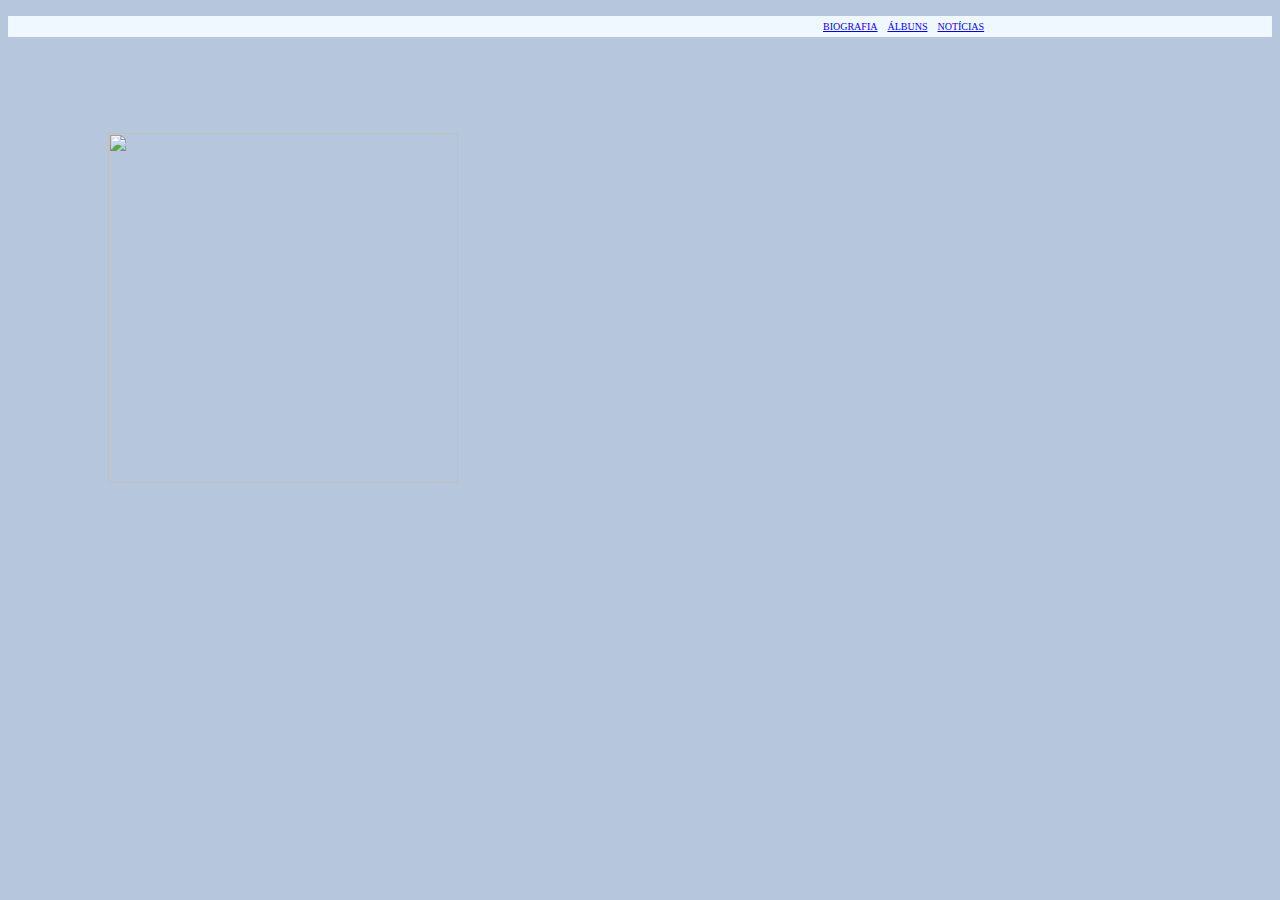
==== Albúns.html @ 84c3fc5a "." ====
<!DOCTYPE html>
<html lang="port-br">
<head>
    <meta charset="UTF-8">
    <meta name="viewport" content="width=device-width, initial-scale=1.0">
    <title>Document</title>
    <link rel="stylesheet" href="style.css">
</head>
<body>
    <header class="cabecalho"> 
      <ul class="lista_cabecalho"> 
        <li class="item_lista_cabecalho"><a href="index.html">Biografia</a> </li>
        <li class="item_lista_cabecalho"><a href="Álbuns.html">Álbuns</a> </li>
        <li class="item_lista_cabecalho"><a href="Notícias.html">Notícias</a> </li>
      </ul>
    </header>
    <img src="borntodie" alt="">
    
    
</body> 
</html>
---- style.css ----
body{
    background-color: rgb(182, 199, 221);
}
h1{
    font-size: 90px;
    color: #bd5beba9;
    text-align: center;
}
p{
    font-size: 70px;
    color: rgb(0, 0, 0);
    font-family: 'Lucida Sans', 'Lucida Sans Regular', 'Lucida Grande', 'Lucida Sans Unicode', Geneva, Verdana, sans-serif;
    text-align: center;
}
img{
    width: 350px;
    height: 350px;
    margin: 80px;
    margin-left: 100px;
}

.cabecalho{
    background-color: aliceblue;
}
.lista_cabecalho{
    display:flex;
    margin-left: 770px; 
}
.item_lista_cabecalho{
     color: black;
     list-style: none;
     text-transform: uppercase;
     font-size: 10px;
     padding: 5px;
}
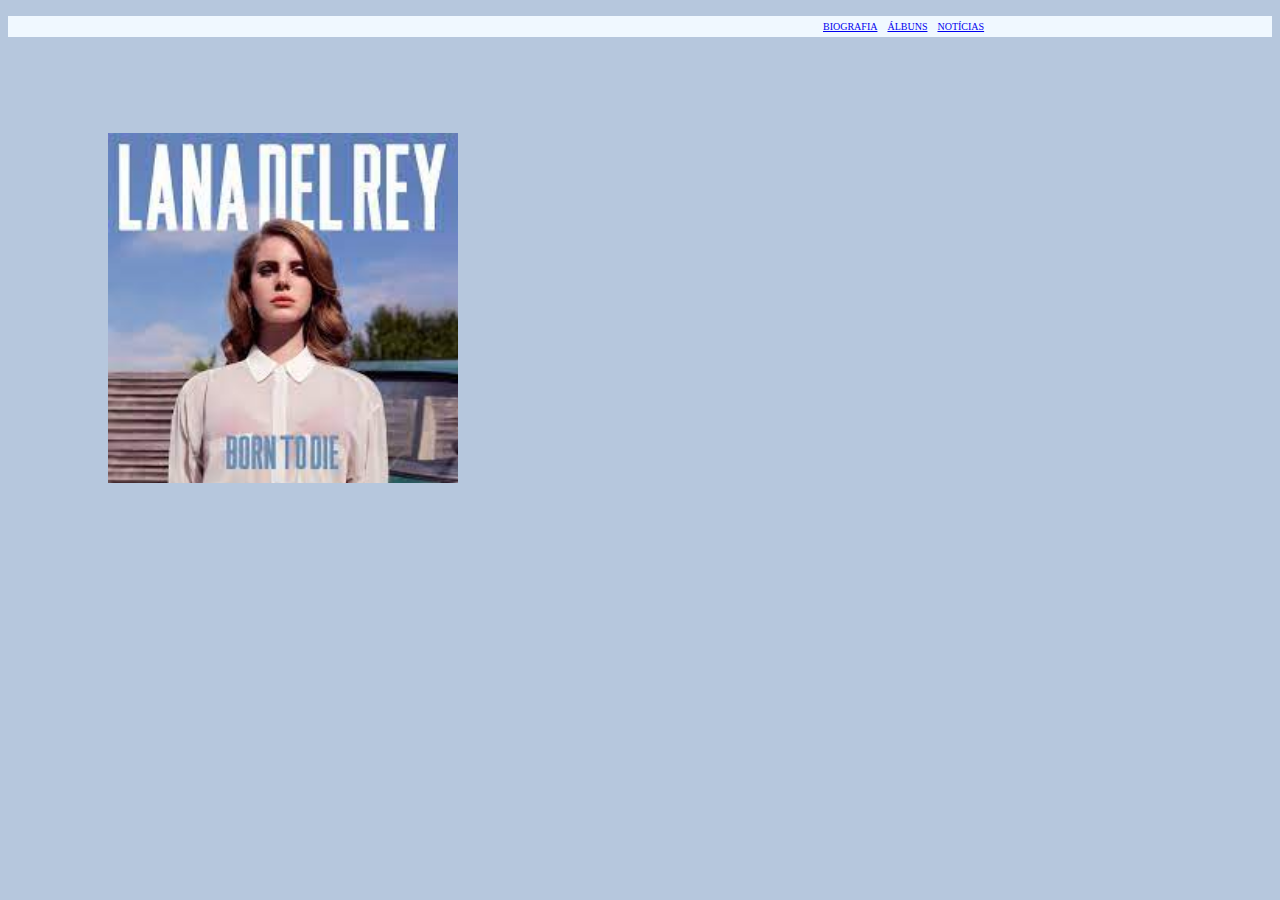
==== commit 243c66ea: "p" ====
--- a/Albúns.html
+++ b/Albúns.html
@@ -14,7 +14,7 @@
         <li class="item_lista_cabecalho"><a href="Notícias.html">Notícias</a> </li>
       </ul>
     </header>
-    <img src="borntodie" alt="">
+    <img src="download.jpeg" alt="">
     
     
 </body> 
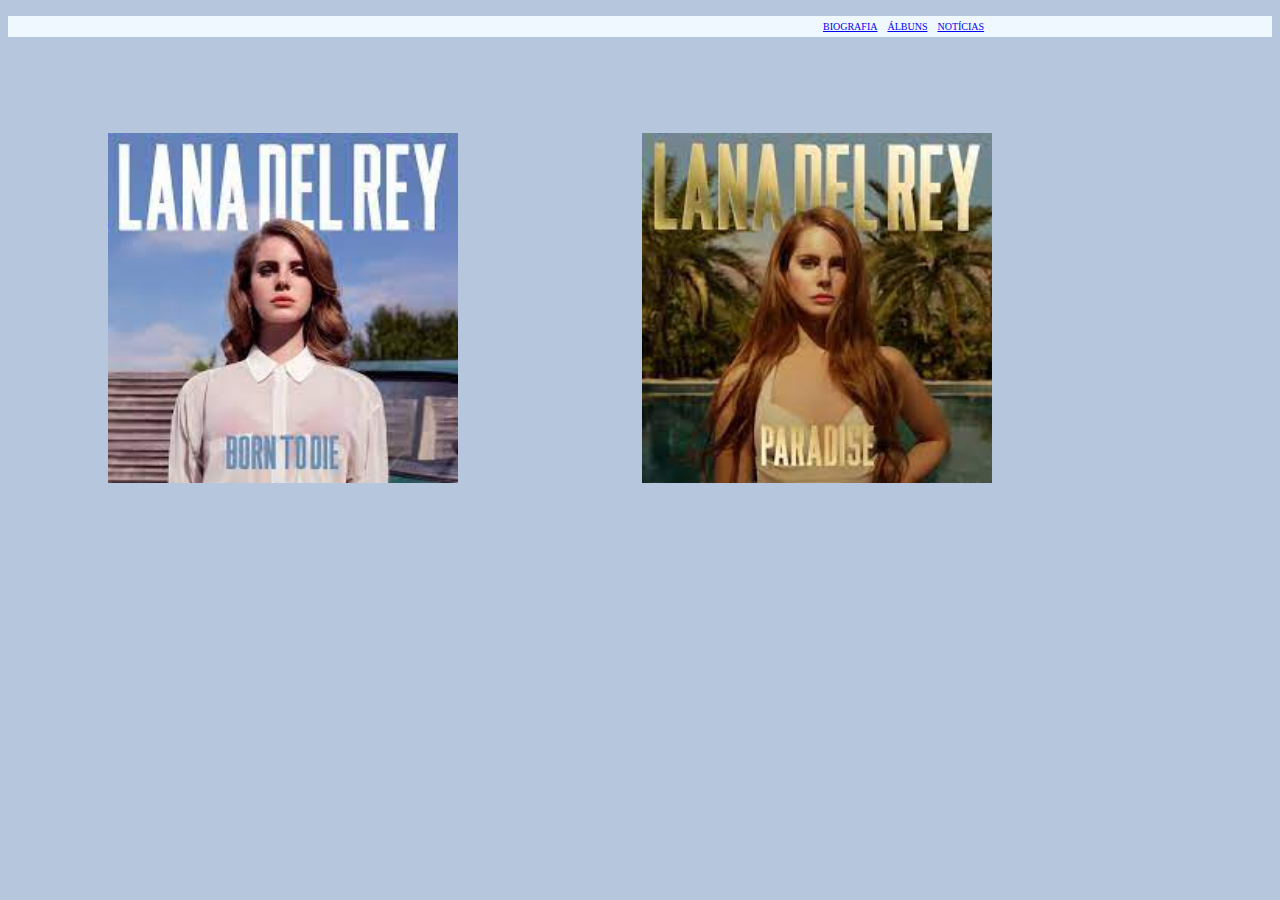
==== commit c61b7ebb: "d" ====
--- a/Albúns.html
+++ b/Albúns.html
@@ -15,6 +15,7 @@
       </ul>
     </header>
     <img src="download.jpeg" alt="">
+    <img src="download (1).jpeg" alt="">
     
     
 </body> 
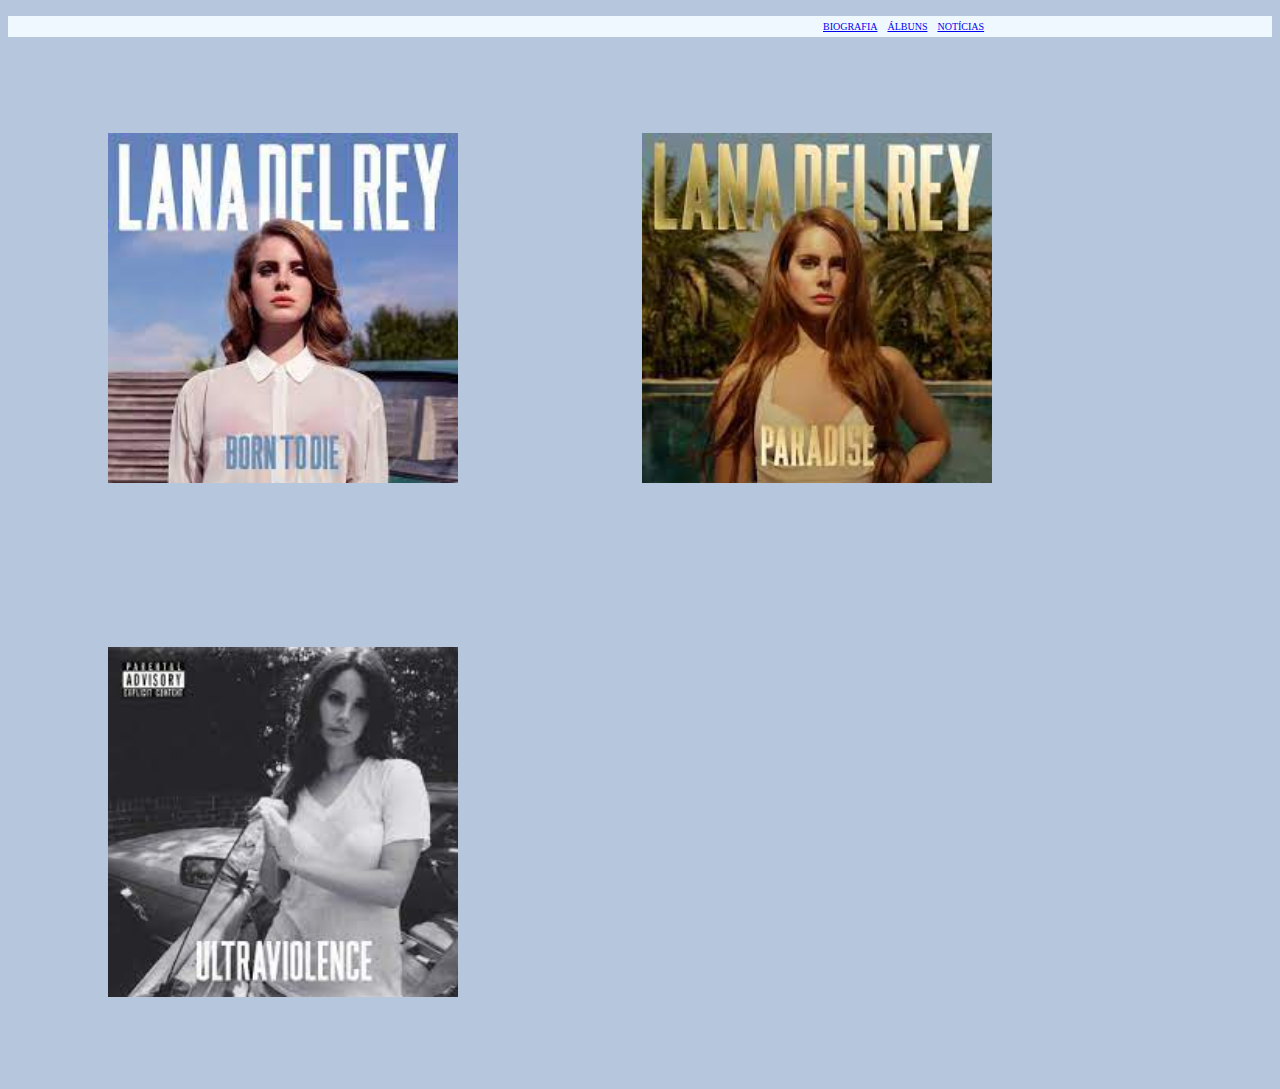
==== commit 39559b78: "fg" ====
--- a/Albúns.html
+++ b/Albúns.html
@@ -16,6 +16,7 @@
     </header>
     <img src="download.jpeg" alt="">
     <img src="download (1).jpeg" alt="">
+    <img src="ultra.jpeg" alt="">
     
     
 </body> 
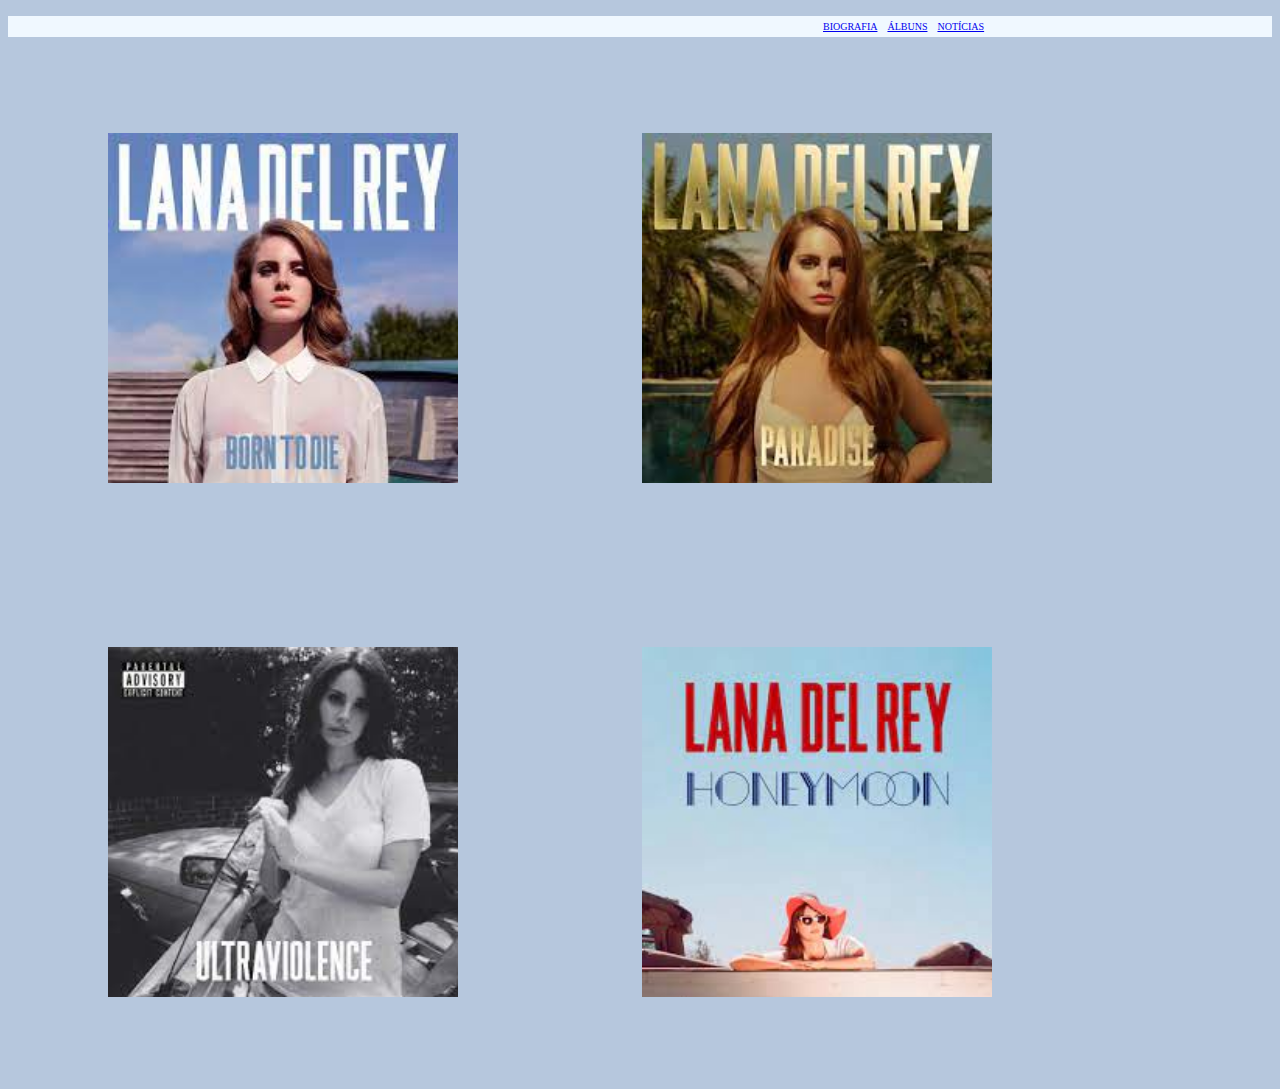
==== commit f5325159: "g" ====
--- a/Albúns.html
+++ b/Albúns.html
@@ -17,7 +17,7 @@
     <img src="download.jpeg" alt="">
     <img src="download (1).jpeg" alt="">
     <img src="ultra.jpeg" alt="">
-    
+    <img src="honey.jpeg" alt="">
     
 </body> 
 </html>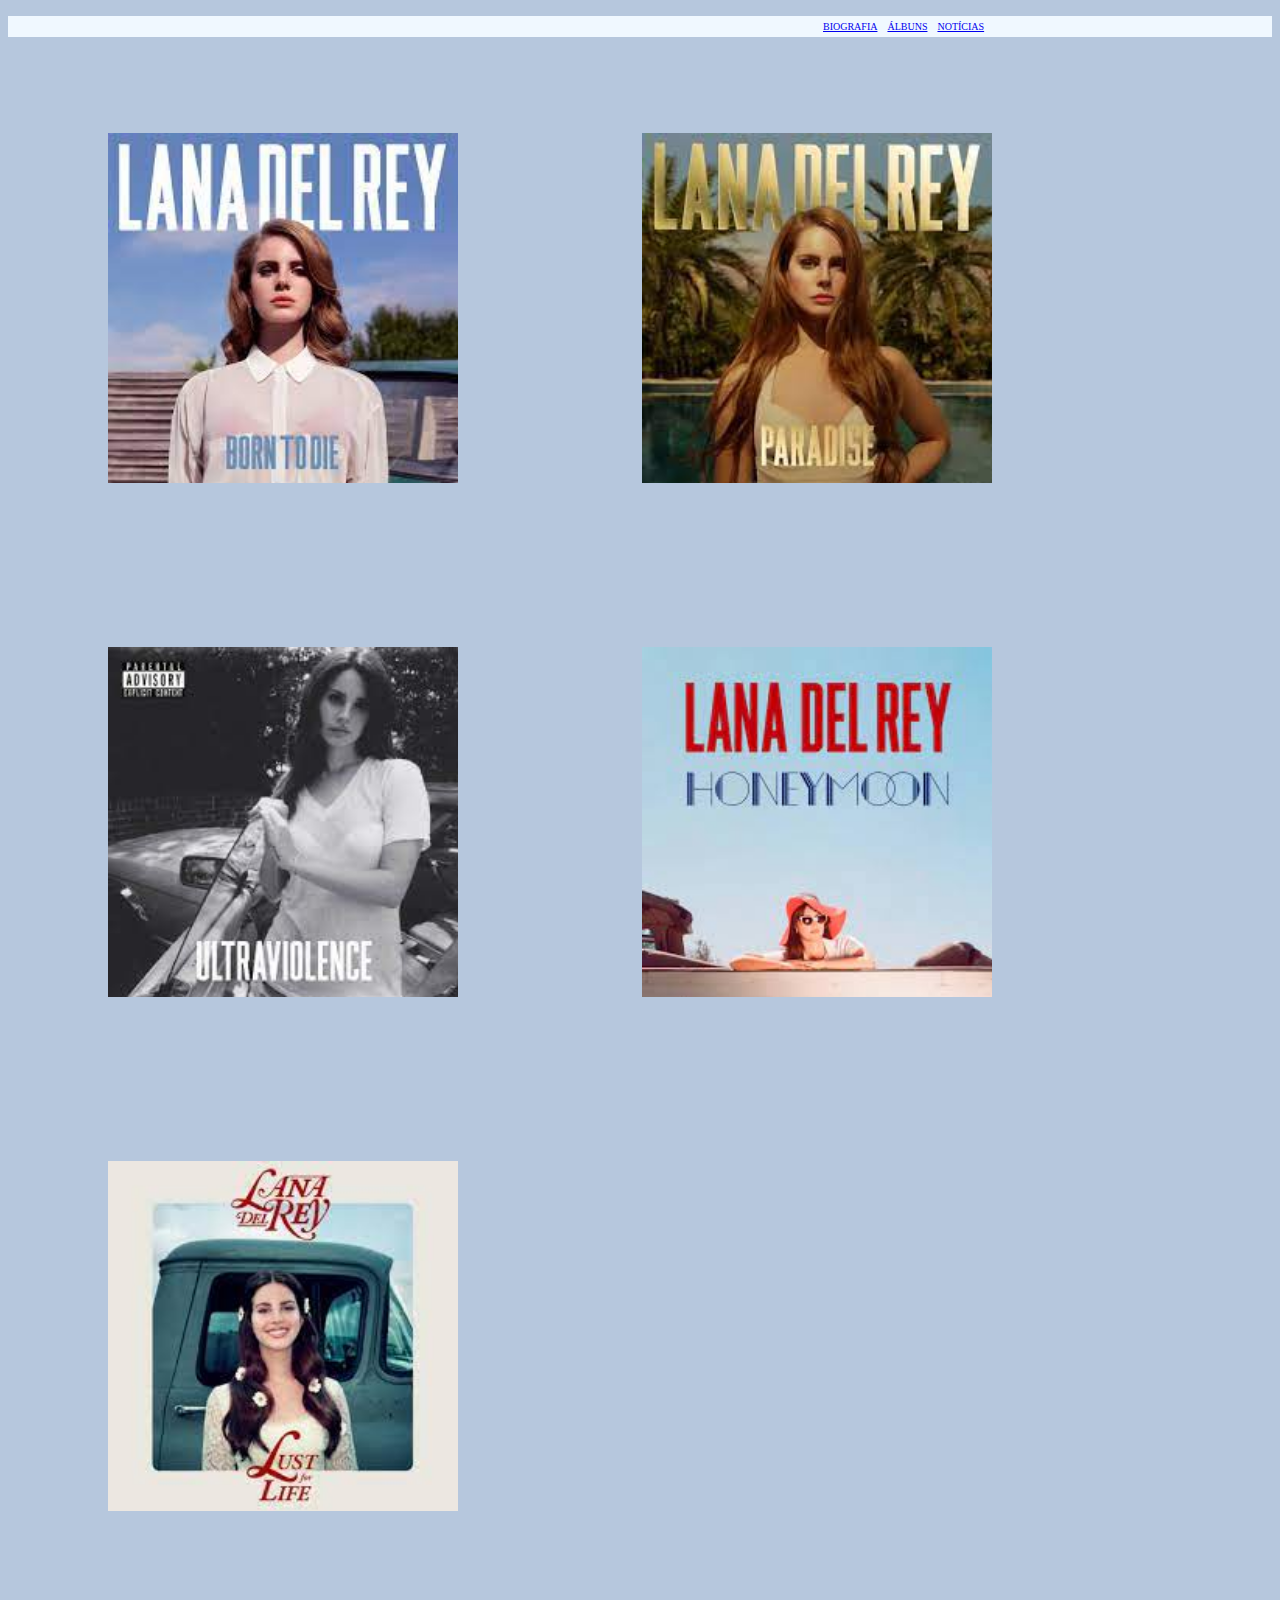
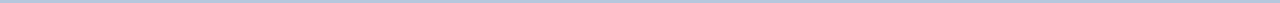
==== commit 9384c87a: "j" ====
--- a/Albúns.html
+++ b/Albúns.html
@@ -18,6 +18,7 @@
     <img src="download (1).jpeg" alt="">
     <img src="ultra.jpeg" alt="">
     <img src="honey.jpeg" alt="">
+    <img src="lustforlive.jpeg" alt="">
     
 </body> 
 </html>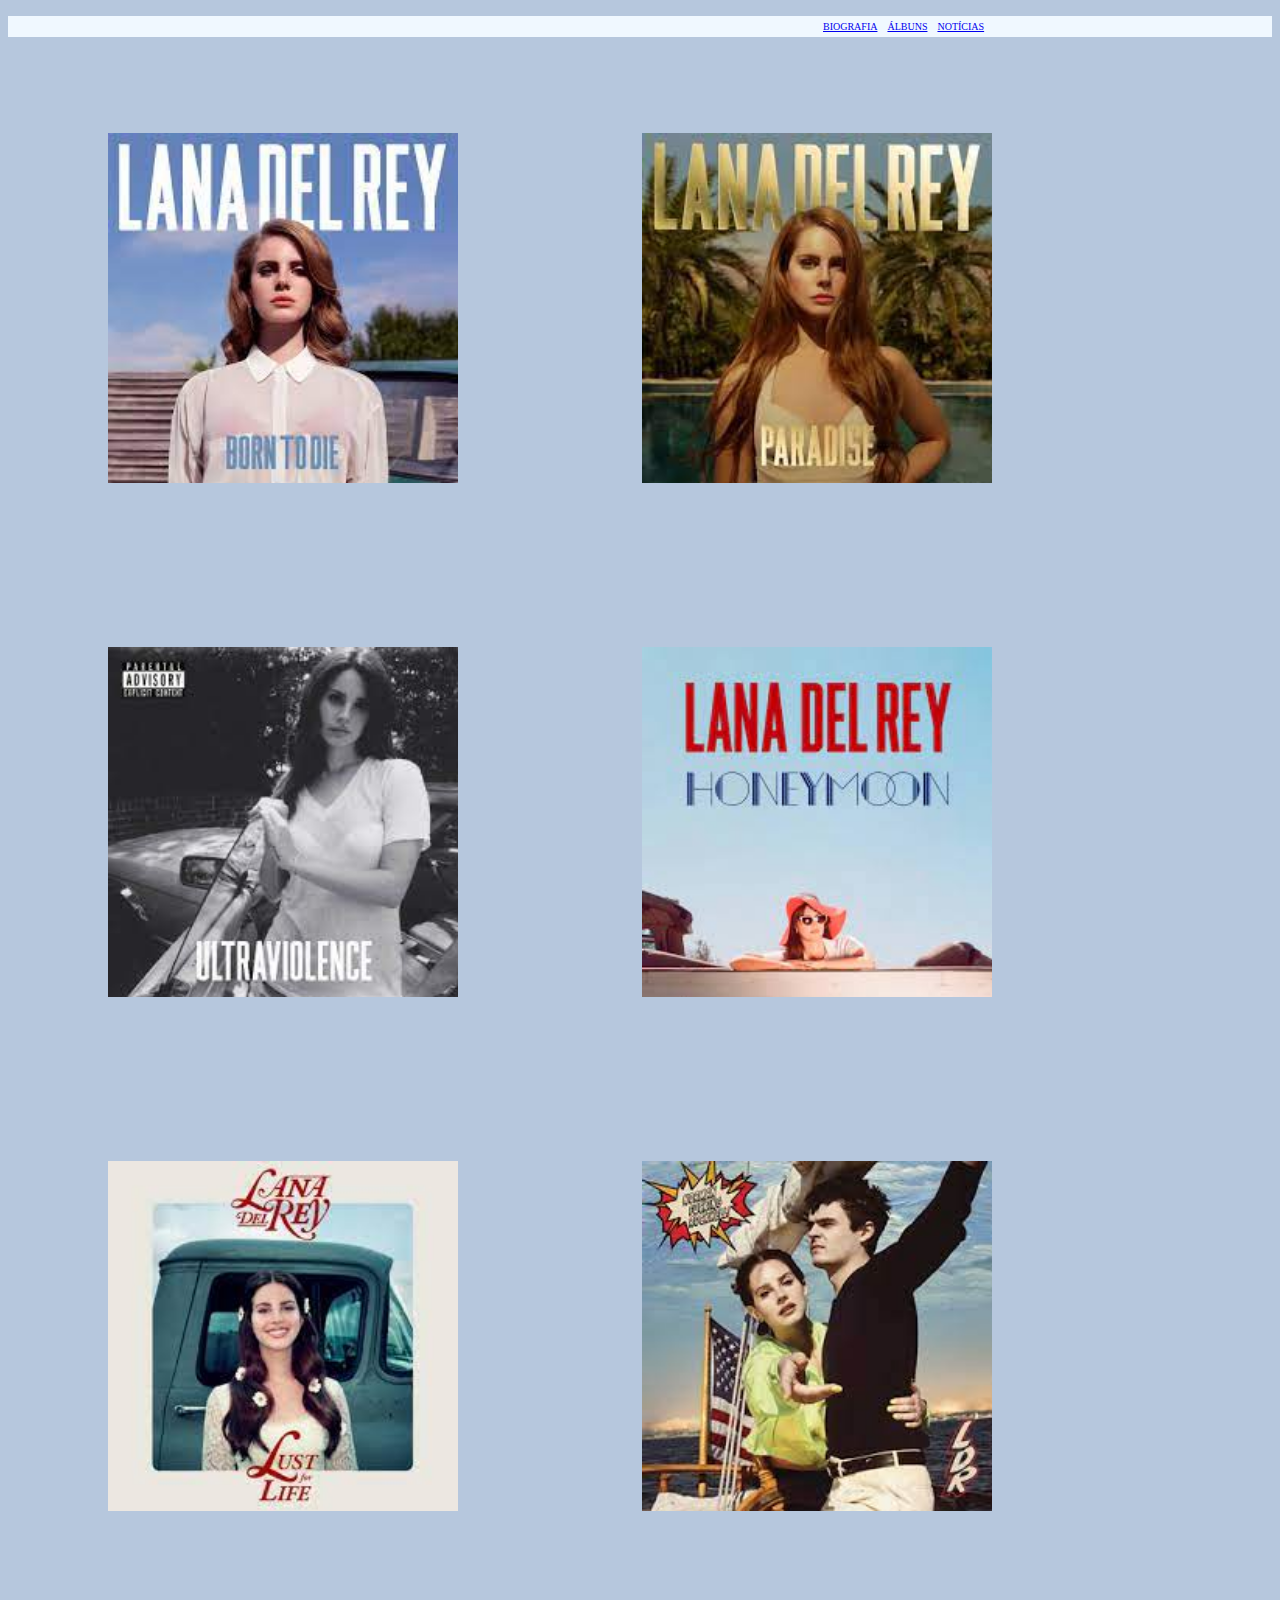
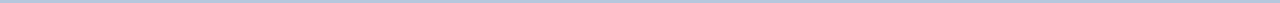
==== commit 3e526849: "d" ====
--- a/Albúns.html
+++ b/Albúns.html
@@ -19,6 +19,7 @@
     <img src="ultra.jpeg" alt="">
     <img src="honey.jpeg" alt="">
     <img src="lustforlive.jpeg" alt="">
+    <img src="nfr.jpeg" alt="">
     
 </body> 
 </html>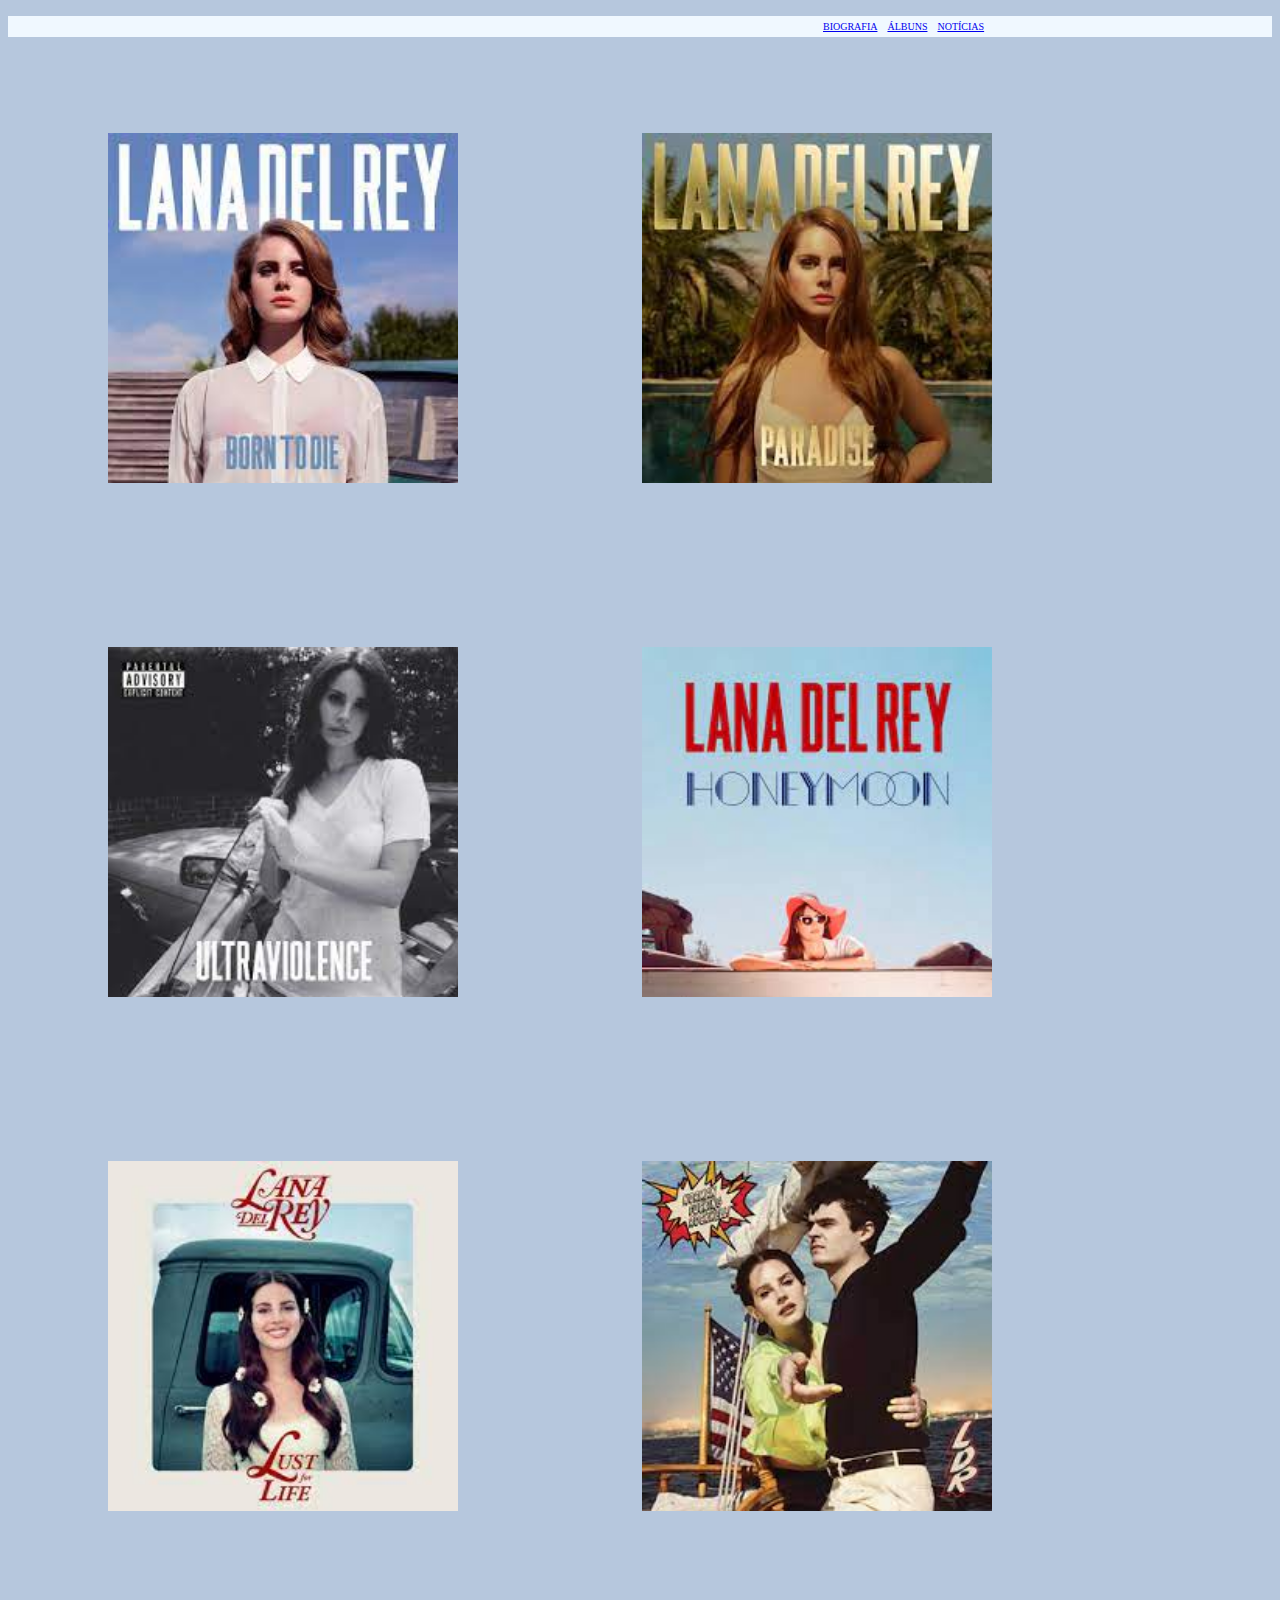
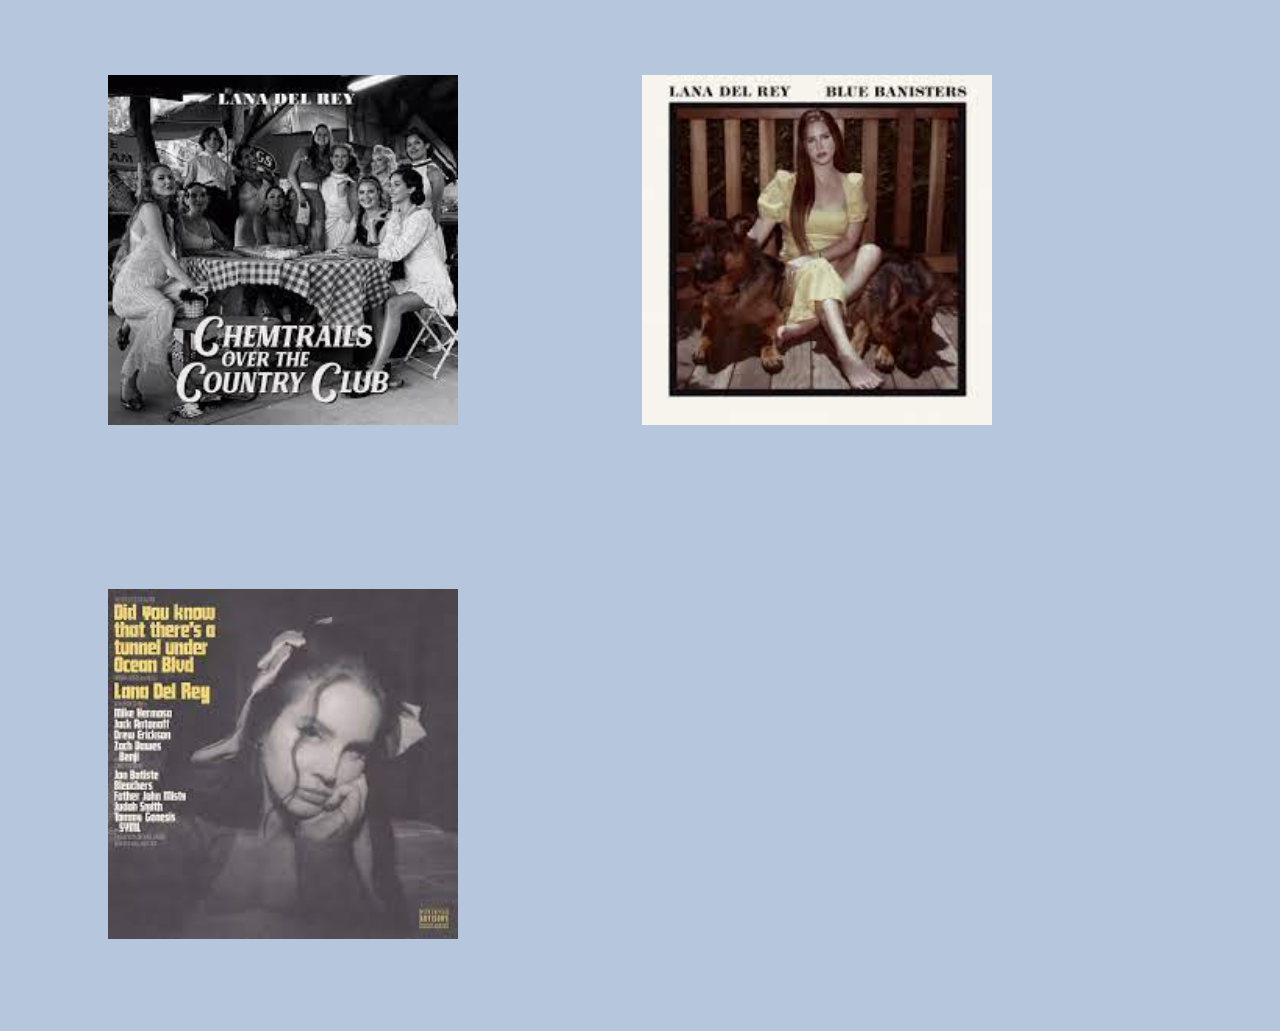
==== commit 8f1af12f: "f" ====
--- a/Albúns.html
+++ b/Albúns.html
@@ -20,6 +20,9 @@
     <img src="honey.jpeg" alt="">
     <img src="lustforlive.jpeg" alt="">
     <img src="nfr.jpeg" alt="">
+    <img src="download (3).jpeg" alt="">
+    <img src="download (4).jpeg" alt="">
+    <img src="download (5).jpeg" alt="">
     
 </body> 
 </html>